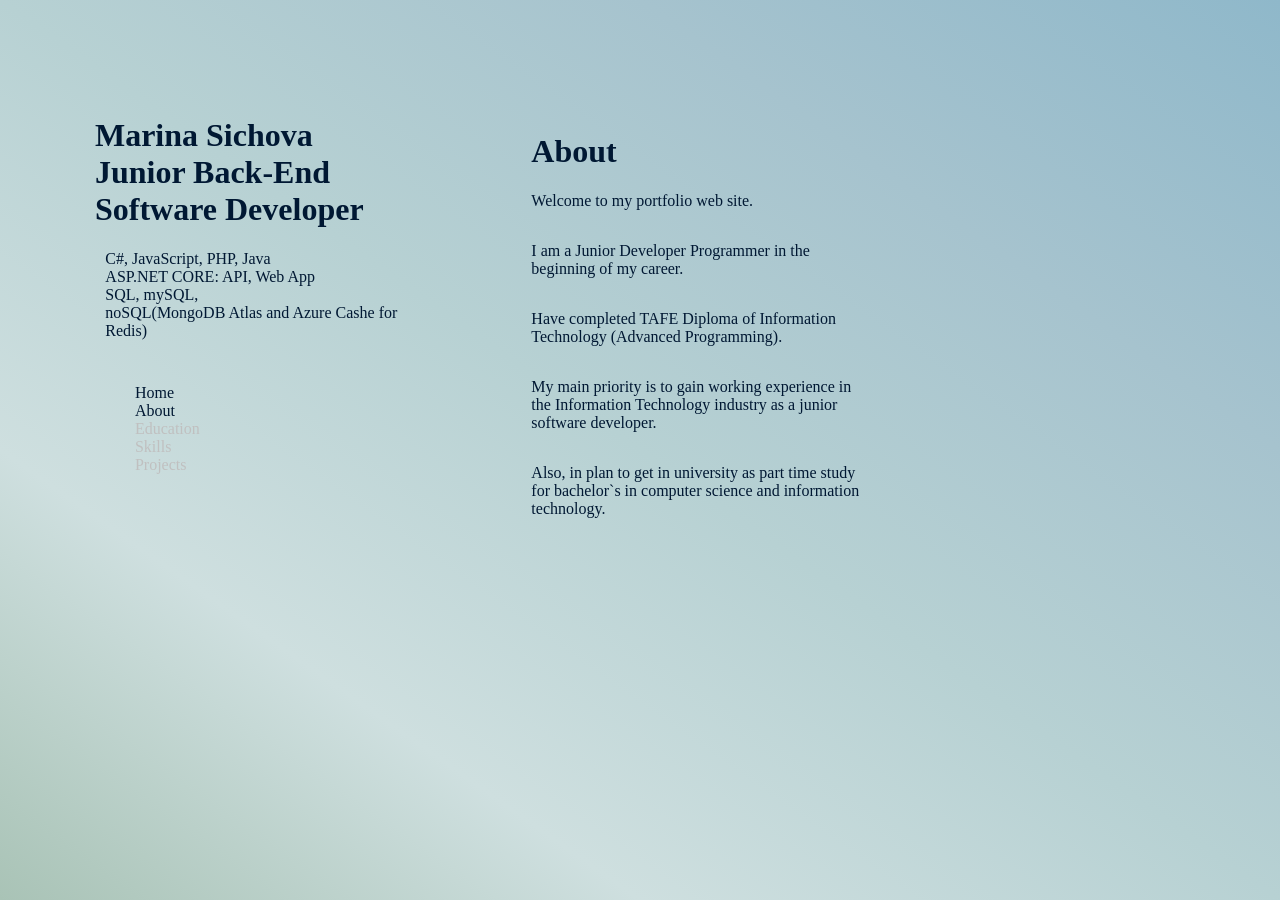
==== about.html @ 500282b3 "added about.html" ====
<!DOCTYPE HTML>
<html lang='en'>
    <head>
        <meta charset='utf-8'>
        <meta name='viewport' content='width=device-width, initial-scale=1.0'>
        <meta name='description' content='portfolio, web, development, software development'>
        <meta name='author' content='Marina Sichova, msichova'>
        <link href='./page-styles/style-page.css' rel='stylesheet'>
        <title>About</title>
    </head>
    <body class='mainPage'>
        <main class='mainLayout'>
                <div class='leftLayout'>
                    <div class='businessCardPart'>
                        <h1>Marina Sichova<br>
                            Junior Back-End Software Developer</h1>
                        <h4 class='skillsBusinessCard'>C#, JavaScript, PHP, Java <br>
                            ASP.NET CORE: API, Web App<br>
                            SQL, mySQL,<br>
                            noSQL(MongoDB Atlas and Azure Cashe for Redis) 
                        </h4>
                    </div>

                    <div class='menuPart' id='navigation'>
                        <ul class='menuBar'>
                            <li><a class='buttonNavigation' id='homeButton' href="./index.html">Home</a></li>
                            <li><a class='buttonNavigation' id='aboutButton' href="./about.html">About</a></li>
                            <li><a class='disabled' id='educationButton' href="./education.php">Education</a></li>
                            <li><a class='disabled' id='skillsButton' href="./skills.php">Skills</a></li>
                            <li><a class='disabled' id='projectsButton' href="./projects.php">Projects</a></li>
                        </ul>
                    </div>
                </div>   
    

                <div class='rightLayout'>
                    <blockquote><h1>About</h1>
                        Welcome to my portfolio web site.
                    </blockquote>
                    <blockquote>I am a Junior Developer Programmer in the<br>
                        beginning of my career.
                    </blockquote>
                    <blockquote>Have completed TAFE Diploma of Information<br>
                        Technology (Advanced Programming).
                    </blockquote>
                    <blockquote>My main priority is to gain working experience in<br>
                        the Information Technology industry as a junior<br>
                        software developer.
                    </blockquote>
                    <blockquote>Also, in plan to get in university as part time study<br>
                        for bachelor`s in computer science and information<br>
                        technology.
                    </blockquote>
                </div>
        </main>
    </body>
</html>
---- page-styles/style-page.css ----
.mainPage
{
background-color: #d4dedd;
background-image : linear-gradient(to top right, #a9c3b6, #cedfdf, #b7d1d3, #a6c3ce, #8fb8ca);
color: #001833;
background-repeat: no-repeat;
background-attachment: fixed;
background-size: 100% 100%;
font-family:'Lucida Sans', 'Lucida Sans Regular', 'Lucida Grande', 'Lucida Sans Unicode', 'Geneva', 'Verdana', 'sans-serif';
}

.mainLayout
{
    display: flex;
    flex-direction : row;
    flex-wrap : nowrap;
    padding-top: 5%;
    padding-bottom: 5%;
    padding-left: 1%;
    padding-right: 1%;
}

.leftLayout
{
    display: flex;
    flex-direction : column;
    width: 30%;
    flex-wrap : wrap;
    padding-top: 2%;
    padding-bottom: 2%;
    padding-left: 6%;
    padding-right: 2%;
}

.rightLayout
{
    display: flex;
    flex-direction : column;
    width: 60%;
    flex-wrap : wrap;
    padding-top: 2%;
    padding-bottom: 2%;
    padding-right: 6%;
    padding-left: 2%;
}

/*Business card part*/
.businessCardPart
{
    padding-top: 0%;
    padding-bottom: -5%;
}
.skillsBusinessCard
{
    font-weight: lighter;
    padding-left: 3%;
}
/*Navigation bar part*/
.menuPart
{
    padding-top: 2%;
    padding-bottom: 0%;
}
.menuBar
{
    list-style:none;
}
.buttonNavigation
{
    text-decoration: none;
    color: #001833;
    font-family:'Lucida Sans', 'Lucida Sans Regular', 'Lucida Grande', 'Lucida Sans Unicode', 'Geneva', 'Verdana', 'sans-serif';
    font-weight: normal;
    font-size:normal;
}
.disabled
{
    pointer-events: none;
    cursor: default;
    text-decoration: none;
    color: #c0c0c0;
}

@media only screen and (max-width: 700px)
{
    .mainLayout
{
    display: flex;
    flex-direction : column;
    flex-wrap : nowrap;
    padding-top: 0%;
    padding-bottom: 0%;
    padding-left: 1%;
    padding-right: 1%;
    align-items: stretch;
}

.leftLayout
{
    display: flex;
    flex-direction : column;
    width: -webkit-fill-available;
    flex-wrap : wrap;
    padding-top: 0%;
    padding-bottom: 0%;
    padding-left: 1%;
    padding-right: 1%;
    align-items:center;
}
#navigation
{
    visibility:hidden;
    display:none;
}
.rightLayout
{
    display: flex;
    flex-direction : column;
    width: -webkit-fill-available;
    flex-wrap : wrap;
    padding-top: 1%;
    padding-bottom: 0%;
    padding-right: 1%;
    padding-left: 1%;
    align-items:center;
}
}
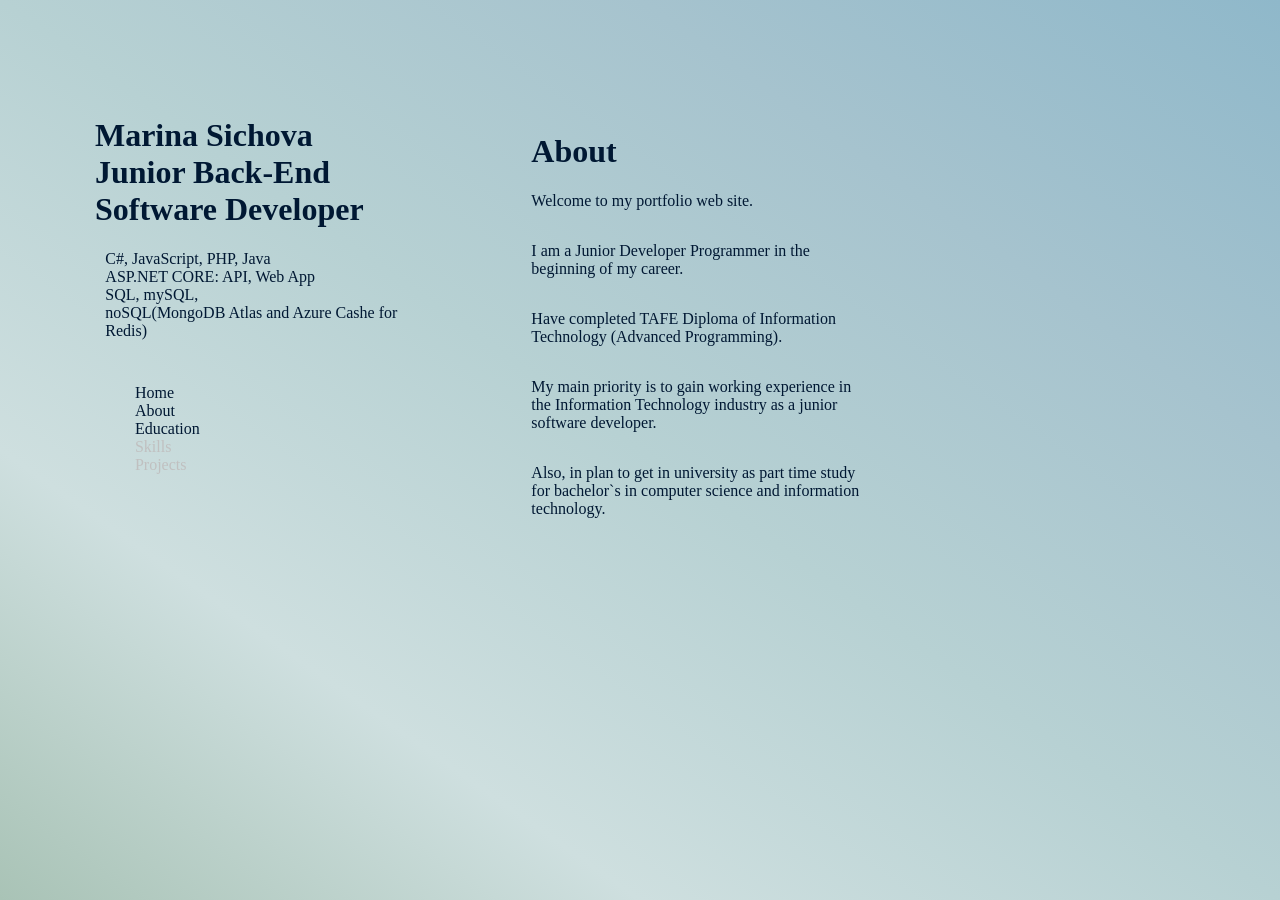
==== commit 977ce371: "Update" ====
--- a/about.html
+++ b/about.html
@@ -25,7 +25,7 @@
                         <ul class='menuBar'>
                             <li><a class='buttonNavigation' id='homeButton' href="./index.html">Home</a></li>
                             <li><a class='buttonNavigation' id='aboutButton' href="./about.html">About</a></li>
-                            <li><a class='disabled' id='educationButton' href="./education.php">Education</a></li>
+                            <li><a class='buttonNavigation' id='educationButton' href="./education.html">Education</a></li>
                             <li><a class='disabled' id='skillsButton' href="./skills.php">Skills</a></li>
                             <li><a class='disabled' id='projectsButton' href="./projects.php">Projects</a></li>
                         </ul>
--- a/page-styles/style-page.css
+++ b/page-styles/style-page.css
@@ -1,3 +1,4 @@
+
 .mainPage
 {
 background-color: #d4dedd;
@@ -124,4 +125,13 @@
     padding-left: 1%;
     align-items:center;
 }
+}
+
+.educationImg
+{
+    border: 2px dotted #001833;
+    border-radius: 0%;
+    box-shadow: 10px 10px 50px 40px #c0c0c0;
+    width: 70%;
+    height: auto;
 }
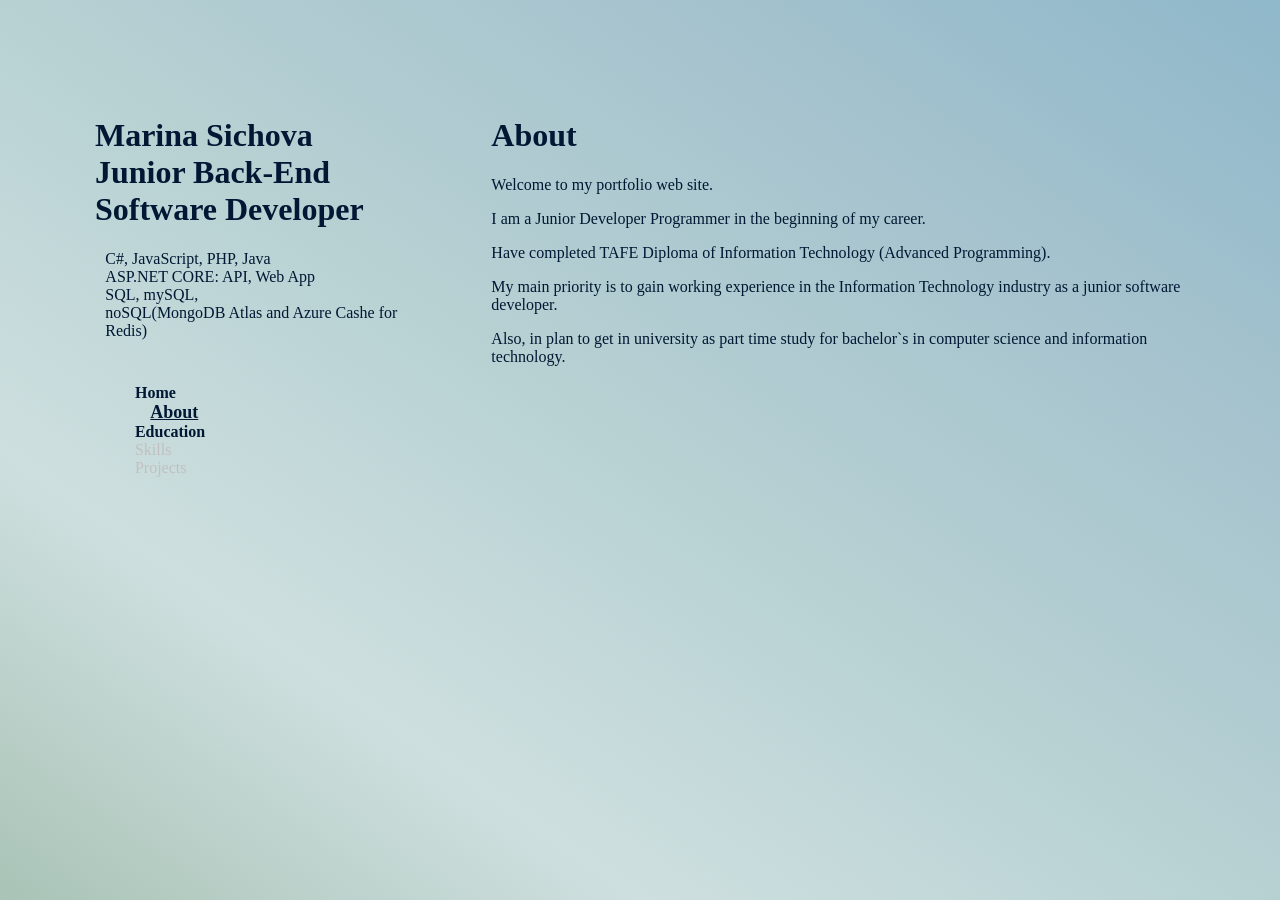
==== commit a79e2f25: "Files updated Improved Navigation part. Improved responsive design" ====
--- a/about.html
+++ b/about.html
@@ -23,34 +23,35 @@
 
                     <div class='menuPart' id='navigation'>
                         <ul class='menuBar'>
-                            <li><a class='buttonNavigation' id='homeButton' href="./index.html">Home</a></li>
-                            <li><a class='buttonNavigation' id='aboutButton' href="./about.html">About</a></li>
-                            <li><a class='buttonNavigation' id='educationButton' href="./education.html">Education</a></li>
-                            <li><a class='disabled' id='skillsButton' href="./skills.php">Skills</a></li>
-                            <li><a class='disabled' id='projectsButton' href="./projects.php">Projects</a></li>
+                            <li class='navigationLink'><a class='buttonNavigation' id='homeButton' href="./index.html">Home</a></li>
+                            <li class='navigationLink'><a class='choosedNovigation' id='aboutButton' href="./about.html">About</a></li>
+                            <li class='navigationLink'><a class='buttonNavigation' id='educationButton' href="./education.html">Education</a></li>
+                            <li class='navigationLink'><a class='disabled' id='skillsButton' href="./skills.php">Skills</a></li>
+                            <li class='navigationLink'><a class='disabled' id='projectsButton' href="./projects.php">Projects</a></li>
                         </ul>
                     </div>
                 </div>   
     
 
                 <div class='rightLayout'>
-                    <blockquote><h1>About</h1>
-                        Welcome to my portfolio web site.
-                    </blockquote>
-                    <blockquote>I am a Junior Developer Programmer in the<br>
-                        beginning of my career.
-                    </blockquote>
-                    <blockquote>Have completed TAFE Diploma of Information<br>
-                        Technology (Advanced Programming).
-                    </blockquote>
-                    <blockquote>My main priority is to gain working experience in<br>
-                        the Information Technology industry as a junior<br>
-                        software developer.
-                    </blockquote>
-                    <blockquote>Also, in plan to get in university as part time study<br>
-                        for bachelor`s in computer science and information<br>
-                        technology.
-                    </blockquote>
+                    <div>
+                        <h1>About</h1>
+                        <p>Welcome to my portfolio web site.</p>
+                    
+                        <p>I am a Junior Developer Programmer in the
+                            beginning of my career.</p>
+                    
+                        <p>Have completed TAFE Diploma of Information
+                            Technology (Advanced Programming).</p>
+                    
+                        <p>My main priority is to gain working experience in
+                            the Information Technology industry as a junior
+                            software developer.</p>
+                    
+                        <p>Also, in plan to get in university as part time study
+                            for bachelor`s in computer science and information
+                            technology.</p>
+                    </div>
                 </div>
         </main>
     </body>
--- a/page-styles/style-page.css
+++ b/page-styles/style-page.css
@@ -66,13 +66,22 @@
 {
     list-style:none;
 }
-.buttonNavigation
+.buttonNavigation, .choosedNovigation
 {
     text-decoration: none;
     color: #001833;
     font-family:'Lucida Sans', 'Lucida Sans Regular', 'Lucida Grande', 'Lucida Sans Unicode', 'Geneva', 'Verdana', 'sans-serif';
-    font-weight: normal;
+    font-weight: bolder;
     font-size:normal;
+}
+.buttonNavigation:hover, .choosedNovigation
+{
+    font-size:large;
+    text-decoration: underline;
+}
+.choosedNovigation
+{
+    margin-left: 5%;
 }
 .disabled
 {
@@ -82,51 +91,50 @@
     color: #c0c0c0;
 }
 
-@media only screen and (max-width: 700px)
+@media only screen and (max-width: 700px) 
 {
     .mainLayout
 {
     display: flex;
     flex-direction : column;
-    flex-wrap : nowrap;
-    padding-top: 0%;
-    padding-bottom: 0%;
-    padding-left: 1%;
-    padding-right: 1%;
-    align-items: stretch;
+    flex-wrap : wrap;
+    align-items:flex-start;
+    padding:0%;
+    padding-left:3%;
+    padding-right:3%;
+    width: 94%;
 }
 
-.leftLayout
+.leftLayout, .rightLayout
 {
     display: flex;
     flex-direction : column;
-    width: -webkit-fill-available;
+    width:-webkit-fill-available;
     flex-wrap : wrap;
-    padding-top: 0%;
-    padding-bottom: 0%;
-    padding-left: 1%;
-    padding-right: 1%;
-    align-items:center;
+    padding: 0%;
+    align-items:stretch;
 }
-#navigation
+.menuBar, .navigationLink
 {
-    visibility:hidden;
-    display:none;
+    display:-webkit-flex;
 }
-.rightLayout
+.menuPart, .menuBar
 {
-    display: flex;
-    flex-direction : column;
-    width: -webkit-fill-available;
-    flex-wrap : wrap;
-    padding-top: 1%;
-    padding-bottom: 0%;
-    padding-right: 1%;
-    padding-left: 1%;
-    align-items:center;
+    margin:0%;
+    padding:0%;
+    align-self:flex-start;
+    display:-webkit-flex;
+}
+.businessCardPart, .skillsBusinessCard
+{
+    margin:0%;
+    padding:0%;
+}
+.navigationLink
+{
+    padding: 2%;
 }
 }
-
 .educationImg
 {
     border: 2px dotted #001833;
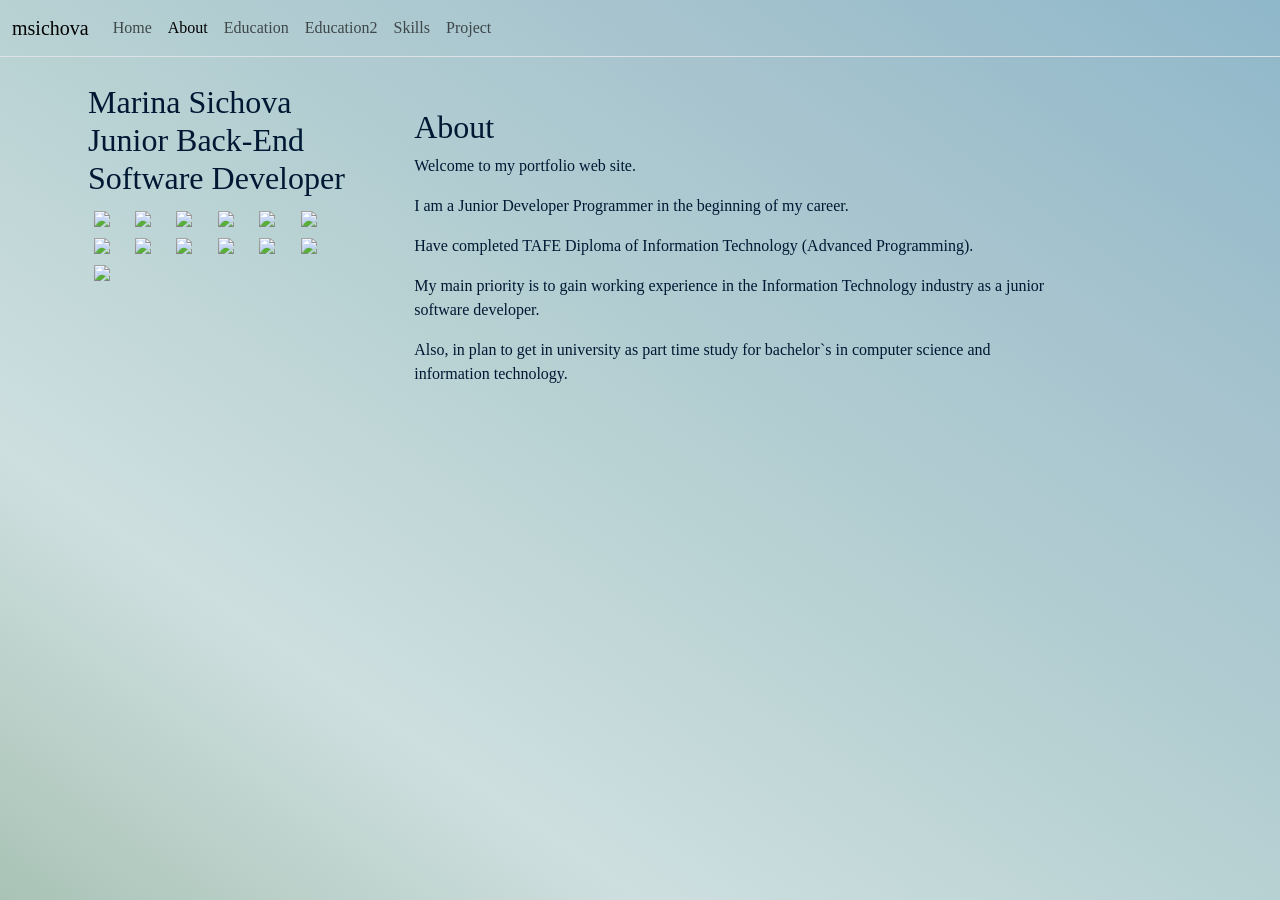
==== commit 7882b998: "Updates" ====
--- a/about.html
+++ b/about.html
@@ -6,36 +6,78 @@
         <meta name='description' content='portfolio, web, development, software development'>
         <meta name='author' content='Marina Sichova, msichova'>
         <link href='./page-styles/style-page.css' rel='stylesheet'>
+        <link href="https://cdn.jsdelivr.net/npm/bootstrap@5.3.2/dist/css/bootstrap.min.css" rel="stylesheet" integrity="sha384-T3c6CoIi6uLrA9TneNEoa7RxnatzjcDSCmG1MXxSR1GAsXEV/Dwwykc2MPK8M2HN" crossorigin="anonymous"> 
         <title>About</title>
     </head>
     <body class='mainPage'>
+        <script src="https://cdn.jsdelivr.net/npm/bootstrap@5.3.2/dist/js/bootstrap.bundle.min.js" integrity="sha384-C6RzsynM9kWDrMNeT87bh95OGNyZPhcTNXj1NW7RuBCsyN/o0jlpcV8Qyq46cDfL" crossorigin="anonymous"></script>
+        <script src="https://cdn.jsdelivr.net/npm/@popperjs/core@2.11.8/dist/umd/popper.min.js" integrity="sha384-I7E8VVD/ismYTF4hNIPjVp/Zjvgyol6VFvRkX/vR+Vc4jQkC+hVqc2pM8ODewa9r" crossorigin="anonymous"></script>
+        <script src="https://cdn.jsdelivr.net/npm/bootstrap@5.3.2/dist/js/bootstrap.min.js" integrity="sha384-BBtl+eGJRgqQAUMxJ7pMwbEyER4l1g+O15P+16Ep7Q9Q+zqX6gSbd85u4mG4QzX+" crossorigin="anonymous"></script>
+
+        <nav class="navbar sticky-top border-bottom border-body navbar-expand-lg mainPage">
+            <div class="container-fluid">
+                <a class="navbar-brand" href="#">msichova </a>
+                <button class="navbar-toggler" type="button" data-bs-toggle="collapse" data-bs-target="#navbarNavDropdown" aria-controls="navbarNavDropdown" aria-expanded="false" aria-label="Toggle navigation">
+                  <span class="navbar-toggler-icon"></span>
+                </button>
+                <div class="collapse navbar-collapse" id="navbarNavDropdown">
+                  <ul class="navbar-nav">
+                    <li class="nav-item">
+                      <a class="nav-link" aria-current="page" href="./index.html">Home</a>
+                    </li>
+                    <li class="nav-item">
+                      <a class="nav-link active" href="./about.html">About</a>
+                    </li>
+                    <li class="nav-item">
+                        <a class="nav-link" href="./education.html">Education</a>
+                      </li>
+                      <li class="nav-item">
+                        <a class="nav-link" href="./education2.html">Education2</a>
+                      </li>
+                      <li class="nav-item">
+                        <a class="nav-link" href="./skills.html">Skills</a>
+                      </li>
+                      <li class="nav-item">
+                        <a class="nav-link" href="./project.html">Project</a>
+                      </li>
+                  </ul>
+                </div>
+              </div>
+        </nav>
+
         <main class='mainLayout'>
                 <div class='leftLayout'>
                     <div class='businessCardPart'>
-                        <h1>Marina Sichova<br>
-                            Junior Back-End Software Developer</h1>
-                        <h4 class='skillsBusinessCard'>C#, JavaScript, PHP, Java <br>
+                        <h2>Marina Sichova<br>
+                            Junior Back-End Software Developer</h2>
+                        <!--<h5 class='skillsBusinessCard'>C#, JavaScript, PHP, Java <br>
                             ASP.NET CORE: API, Web App<br>
                             SQL, mySQL,<br>
                             noSQL(MongoDB Atlas and Azure Cashe for Redis) 
-                        </h4>
-                    </div>
-
-                    <div class='menuPart' id='navigation'>
-                        <ul class='menuBar'>
-                            <li class='navigationLink'><a class='buttonNavigation' id='homeButton' href="./index.html">Home</a></li>
-                            <li class='navigationLink'><a class='choosedNovigation' id='aboutButton' href="./about.html">About</a></li>
-                            <li class='navigationLink'><a class='buttonNavigation' id='educationButton' href="./education.html">Education</a></li>
-                            <li class='navigationLink'><a class='disabled' id='skillsButton' href="./skills.php">Skills</a></li>
-                            <li class='navigationLink'><a class='disabled' id='projectsButton' href="./projects.php">Projects</a></li>
-                        </ul>
+                        </h5>-->
+                        <div class="logos">
+                            <img class="eachLogo" src="https://cdn.jsdelivr.net/gh/devicons/devicon/icons/csharp/csharp-line.svg" />
+                            <img class="eachLogo" src="https://cdn.jsdelivr.net/gh/devicons/devicon/icons/dotnetcore/dotnetcore-original.svg" />
+                            <img class="eachLogo" src="https://cdn.jsdelivr.net/gh/devicons/devicon/icons/dot-net/dot-net-original-wordmark.svg" />
+                            <img class="eachLogo" src="https://cdn.jsdelivr.net/gh/devicons/devicon/icons/vscode/vscode-original.svg" />
+                            <img class="eachLogo" src="https://cdn.jsdelivr.net/gh/devicons/devicon/icons/nuget/nuget-original-wordmark.svg" />
+                            <img class="eachLogo" src="https://cdn.jsdelivr.net/gh/devicons/devicon/icons/php/php-original.svg" />
+                            <img class="eachLogo" src="https://cdn.jsdelivr.net/gh/devicons/devicon/icons/mysql/mysql-original-wordmark.svg" />
+                            <!--<img class="eachLogo" src="https://cdn.jsdelivr.net/gh/devicons/devicon/icons/java/java-original-wordmark.svg" />-->
+                            <img class="eachLogo" src="https://cdn.jsdelivr.net/gh/devicons/devicon/icons/bootstrap/bootstrap-original-wordmark.svg" />
+                            <img class="eachLogo" src="https://cdn.jsdelivr.net/gh/devicons/devicon/icons/html5/html5-original-wordmark.svg" />
+                            <img class="eachLogo" src="https://cdn.jsdelivr.net/gh/devicons/devicon/icons/redis/redis-original-wordmark.svg" />
+                            <img class="eachLogo" src="https://cdn.jsdelivr.net/gh/devicons/devicon/icons/javascript/javascript-original.svg" />
+                            <img class="eachLogo" src="https://cdn.jsdelivr.net/gh/devicons/devicon/icons/github/github-original-wordmark.svg" />
+                            <img class="eachLogo" src="https://cdn.jsdelivr.net/gh/devicons/devicon/icons/mongodb/mongodb-original-wordmark.svg" />
+                        </div>
                     </div>
                 </div>   
     
 
                 <div class='rightLayout'>
                     <div>
-                        <h1>About</h1>
+                        <h2>About</h2>
                         <p>Welcome to my portfolio web site.</p>
                     
                         <p>I am a Junior Developer Programmer in the
--- a/page-styles/style-page.css
+++ b/page-styles/style-page.css
@@ -1,5 +1,5 @@
 
-.mainPage
+.mainPage, .accordion-body
 {
 background-color: #d4dedd;
 background-image : linear-gradient(to top right, #a9c3b6, #cedfdf, #b7d1d3, #a6c3ce, #8fb8ca);
@@ -15,8 +15,8 @@
     display: flex;
     flex-direction : row;
     flex-wrap : nowrap;
-    padding-top: 5%;
-    padding-bottom: 5%;
+    padding-top: 2%;
+    padding-bottom: 2%;
     padding-left: 1%;
     padding-right: 1%;
 }
@@ -27,8 +27,8 @@
     flex-direction : column;
     width: 30%;
     flex-wrap : wrap;
-    padding-top: 2%;
-    padding-bottom: 2%;
+    padding-top: 0%;
+    padding-bottom: 0%;
     padding-left: 6%;
     padding-right: 2%;
 }
@@ -56,41 +56,35 @@
     font-weight: lighter;
     padding-left: 3%;
 }
-/*Navigation bar part*/
-.menuPart
+
+.logos
 {
-    padding-top: 2%;
-    padding-bottom: 0%;
+    display: flex;
+    flex-direction:row;
+    flex-wrap: wrap;
+    
 }
-.menuBar
+.eachLogo
 {
-    list-style:none;
+    padding:2%;
+    width:15%; 
+    height:auto;
 }
-.buttonNavigation, .choosedNovigation
+.listTicks
 {
-    text-decoration: none;
-    color: #001833;
-    font-family:'Lucida Sans', 'Lucida Sans Regular', 'Lucida Grande', 'Lucida Sans Unicode', 'Geneva', 'Verdana', 'sans-serif';
+    list-style: none;
+}
+.listTicks li:before
+{
+    content: '✓';
     font-weight: bolder;
-    font-size:normal;
+    color:#2929a3;
+    padding:3%;
 }
-.buttonNavigation:hover, .choosedNovigation
+.detailsEducation
 {
-    font-size:large;
-    text-decoration: underline;
+    font-weight: bolder;
 }
-.choosedNovigation
-{
-    margin-left: 5%;
-}
-.disabled
-{
-    pointer-events: none;
-    cursor: default;
-    text-decoration: none;
-    color: #c0c0c0;
-}
-
 @media only screen and (max-width: 700px) 
 {
     .mainLayout
@@ -134,12 +128,61 @@
 {
     padding: 2%;
 }
+
+.eachLogo
+{
+    width:20%; 
+    height:auto;
+}
 }
 .educationImg
 {
-    border: 2px dotted #001833;
+    border: 2px solid #001833;
     border-radius: 0%;
-    box-shadow: 10px 10px 50px 40px #c0c0c0;
-    width: 70%;
+    filter: drop-shadow(20px 10px 40px #c0c0c0);
+    width: 100%;
     height: auto;
-}+}
+.tryTo
+{
+    background-color: red;
+    color:green;
+}
+
+.bodyUnderDevelopment, html
+{
+    height: 100%;
+}
+.pageUnderDevelopment
+{
+    background-image: url(1.jpg); /*pexels-arina-krasnikova-5710667.jpg*/
+    
+     filter: blur(3px);
+    -webkit-filter: blur(3px);
+  
+    /*Full height */
+    height: 100%;
+  
+    /* Center and scale the image nicely */
+    background-position: center;
+    background-repeat: no-repeat;
+    background-size:cover;
+}
+.textUnderDevelopment {
+    background-color: rgb(0,0,0); /* Fallback color */
+    background-color: rgba(0,0,0, 0.4); /* Black w/opacity/see-through */
+    color: white;
+    font-weight: bold;
+    border: 3px solid #f1f1f1;
+    position: absolute;
+    top: 50%;
+    left: 50%;
+    transform: translate(-50%, -50%);
+    z-index: 2;
+    width: 80%;
+    padding: 20px;
+    text-align: center;
+  }
+  .linksUnderDevelopment{
+    color:white;
+  }
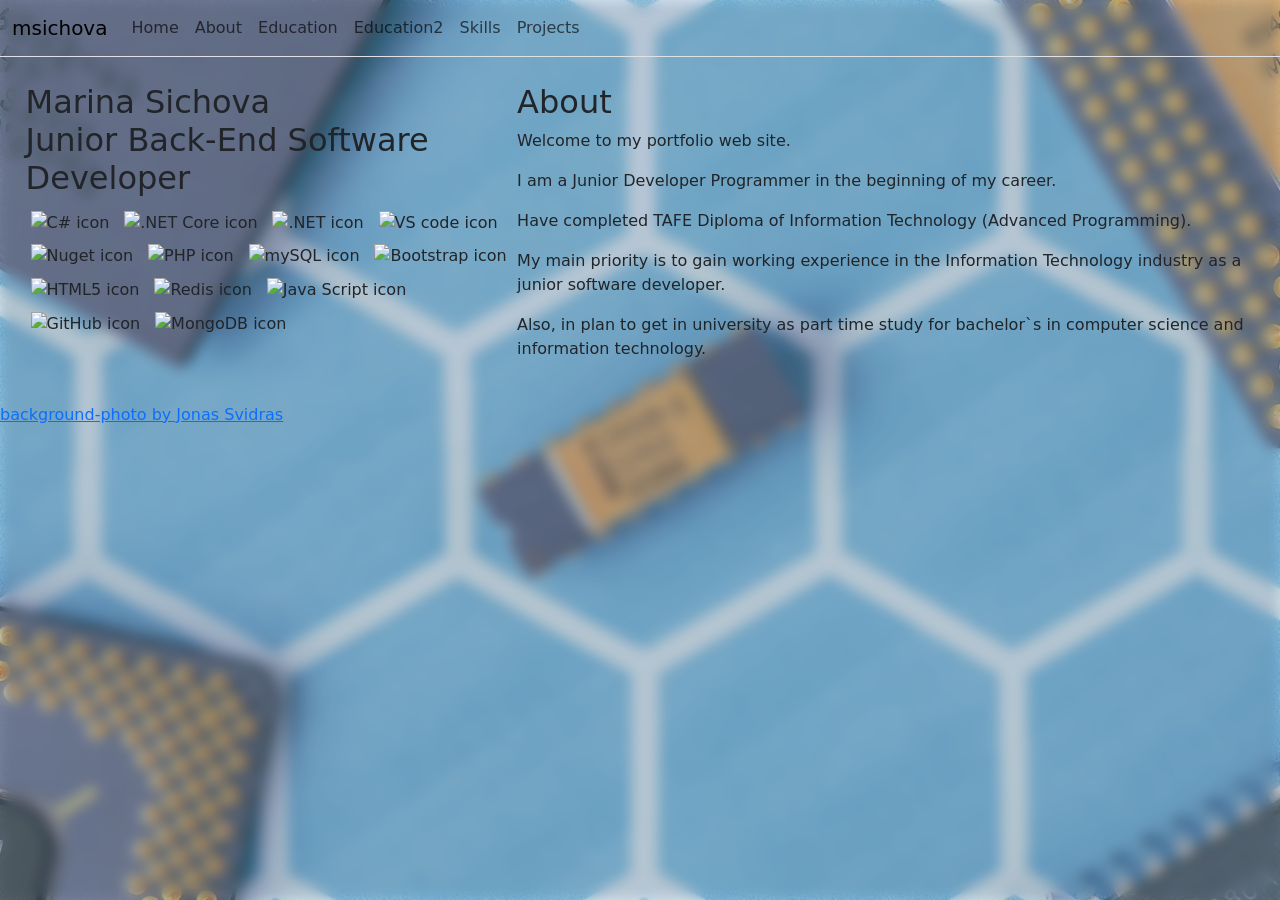
==== commit 04242285: "lots of changes" ====
--- a/about.html
+++ b/about.html
@@ -1,100 +1,73 @@
 <!DOCTYPE HTML>
 <html lang='en'>
     <head>
-        <meta charset='utf-8'>
-        <meta name='viewport' content='width=device-width, initial-scale=1.0'>
-        <meta name='description' content='portfolio, web, development, software development'>
-        <meta name='author' content='Marina Sichova, msichova'>
-        <link href='./page-styles/style-page.css' rel='stylesheet'>
-        <link href="https://cdn.jsdelivr.net/npm/bootstrap@5.3.2/dist/css/bootstrap.min.css" rel="stylesheet" integrity="sha384-T3c6CoIi6uLrA9TneNEoa7RxnatzjcDSCmG1MXxSR1GAsXEV/Dwwykc2MPK8M2HN" crossorigin="anonymous"> 
-        <title>About</title>
+      <meta charset='utf-8'>
+      <meta name='viewport' content='width=device-width, initial-scale=1.0'>
+      <meta name='description' content='portfolio, web, development, software development'>
+      <meta name='author' content='Marina Sichova, msichova'>
+      <!--Script-->
+      <script src="https://code.jquery.com/jquery-1.10.2.js"></script>
+      <!--Script to insert navigaion bar-->
+      <script src="jscript.js"></script>
+      <!--My Css stiles-->
+      <link href='./page-styles/style-page.css' rel='stylesheet'>
+      <!--Bootstrap-->
+      <link rel="stylesheet" href="https://cdn.jsdelivr.net/npm/bootstrap@4.0.0/dist/css/bootstrap.min.css" integrity="sha384-Gn5384xqQ1aoWXA+058RXPxPg6fy4IWvTNh0E263XmFcJlSAwiGgFAW/dAiS6JXm" crossorigin="anonymous">
+      <link rel="stylesheet" href="https://cdn.jsdelivr.net/gh/devicons/devicon@v2.15.1/devicon.min.css">
+      <link href="https://cdn.jsdelivr.net/npm/bootstrap@5.3.2/dist/css/bootstrap.min.css" rel="stylesheet" integrity="sha384-T3c6CoIi6uLrA9TneNEoa7RxnatzjcDSCmG1MXxSR1GAsXEV/Dwwykc2MPK8M2HN" crossorigin="anonymous"> 
+      <!--Script from bootstrap-->
+      <script src="https://cdn.jsdelivr.net/npm/bootstrap@5.3.2/dist/js/bootstrap.bundle.min.js" integrity="sha384-C6RzsynM9kWDrMNeT87bh95OGNyZPhcTNXj1NW7RuBCsyN/o0jlpcV8Qyq46cDfL" crossorigin="anonymous"></script>
+      <script src="https://cdn.jsdelivr.net/npm/@popperjs/core@2.11.8/dist/umd/popper.min.js" integrity="sha384-I7E8VVD/ismYTF4hNIPjVp/Zjvgyol6VFvRkX/vR+Vc4jQkC+hVqc2pM8ODewa9r" crossorigin="anonymous"></script>
+      <script src="https://cdn.jsdelivr.net/npm/bootstrap@5.3.2/dist/js/bootstrap.min.js" integrity="sha384-BBtl+eGJRgqQAUMxJ7pMwbEyER4l1g+O15P+16Ep7Q9Q+zqX6gSbd85u4mG4QzX+" crossorigin="anonymous"></script>
+
+      <title>About</title>
     </head>
-    <body class='mainPage'>
-        <script src="https://cdn.jsdelivr.net/npm/bootstrap@5.3.2/dist/js/bootstrap.bundle.min.js" integrity="sha384-C6RzsynM9kWDrMNeT87bh95OGNyZPhcTNXj1NW7RuBCsyN/o0jlpcV8Qyq46cDfL" crossorigin="anonymous"></script>
-        <script src="https://cdn.jsdelivr.net/npm/@popperjs/core@2.11.8/dist/umd/popper.min.js" integrity="sha384-I7E8VVD/ismYTF4hNIPjVp/Zjvgyol6VFvRkX/vR+Vc4jQkC+hVqc2pM8ODewa9r" crossorigin="anonymous"></script>
-        <script src="https://cdn.jsdelivr.net/npm/bootstrap@5.3.2/dist/js/bootstrap.min.js" integrity="sha384-BBtl+eGJRgqQAUMxJ7pMwbEyER4l1g+O15P+16Ep7Q9Q+zqX6gSbd85u4mG4QzX+" crossorigin="anonymous"></script>
+    <body >
+        <div class = "blurBackGround">
 
-        <nav class="navbar sticky-top border-bottom border-body navbar-expand-lg mainPage">
-            <div class="container-fluid">
-                <a class="navbar-brand" href="#">msichova </a>
-                <button class="navbar-toggler" type="button" data-bs-toggle="collapse" data-bs-target="#navbarNavDropdown" aria-controls="navbarNavDropdown" aria-expanded="false" aria-label="Toggle navigation">
-                  <span class="navbar-toggler-icon"></span>
-                </button>
-                <div class="collapse navbar-collapse" id="navbarNavDropdown">
-                  <ul class="navbar-nav">
-                    <li class="nav-item">
-                      <a class="nav-link" aria-current="page" href="./index.html">Home</a>
-                    </li>
-                    <li class="nav-item">
-                      <a class="nav-link active" href="./about.html">About</a>
-                    </li>
-                    <li class="nav-item">
-                        <a class="nav-link" href="./education.html">Education</a>
-                      </li>
-                      <li class="nav-item">
-                        <a class="nav-link" href="./education2.html">Education2</a>
-                      </li>
-                      <li class="nav-item">
-                        <a class="nav-link" href="./skills.html">Skills</a>
-                      </li>
-                      <li class="nav-item">
-                        <a class="nav-link" href="./project.html">Project</a>
-                      </li>
-                  </ul>
-                </div>
-              </div>
-        </nav>
+            <nav class="navbar sticky-top border-bottom navbar-expand-lg myNavBarStyle" id="navigation"><script></script></nav>
+      
+           <div>
+                <main class="pageContentContainer">
 
-        <main class='mainLayout'>
-                <div class='leftLayout'>
-                    <div class='businessCardPart'>
-                        <h2>Marina Sichova<br>
-                            Junior Back-End Software Developer</h2>
-                        <!--<h5 class='skillsBusinessCard'>C#, JavaScript, PHP, Java <br>
-                            ASP.NET CORE: API, Web App<br>
-                            SQL, mySQL,<br>
-                            noSQL(MongoDB Atlas and Azure Cashe for Redis) 
-                        </h5>-->
-                        <div class="logos">
-                            <img class="eachLogo" src="https://cdn.jsdelivr.net/gh/devicons/devicon/icons/csharp/csharp-line.svg" />
-                            <img class="eachLogo" src="https://cdn.jsdelivr.net/gh/devicons/devicon/icons/dotnetcore/dotnetcore-original.svg" />
-                            <img class="eachLogo" src="https://cdn.jsdelivr.net/gh/devicons/devicon/icons/dot-net/dot-net-original-wordmark.svg" />
-                            <img class="eachLogo" src="https://cdn.jsdelivr.net/gh/devicons/devicon/icons/vscode/vscode-original.svg" />
-                            <img class="eachLogo" src="https://cdn.jsdelivr.net/gh/devicons/devicon/icons/nuget/nuget-original-wordmark.svg" />
-                            <img class="eachLogo" src="https://cdn.jsdelivr.net/gh/devicons/devicon/icons/php/php-original.svg" />
-                            <img class="eachLogo" src="https://cdn.jsdelivr.net/gh/devicons/devicon/icons/mysql/mysql-original-wordmark.svg" />
-                            <!--<img class="eachLogo" src="https://cdn.jsdelivr.net/gh/devicons/devicon/icons/java/java-original-wordmark.svg" />-->
-                            <img class="eachLogo" src="https://cdn.jsdelivr.net/gh/devicons/devicon/icons/bootstrap/bootstrap-original-wordmark.svg" />
-                            <img class="eachLogo" src="https://cdn.jsdelivr.net/gh/devicons/devicon/icons/html5/html5-original-wordmark.svg" />
-                            <img class="eachLogo" src="https://cdn.jsdelivr.net/gh/devicons/devicon/icons/redis/redis-original-wordmark.svg" />
-                            <img class="eachLogo" src="https://cdn.jsdelivr.net/gh/devicons/devicon/icons/javascript/javascript-original.svg" />
-                            <img class="eachLogo" src="https://cdn.jsdelivr.net/gh/devicons/devicon/icons/github/github-original-wordmark.svg" />
-                            <img class="eachLogo" src="https://cdn.jsdelivr.net/gh/devicons/devicon/icons/mongodb/mongodb-original-wordmark.svg" />
+                    <div class='leftLayout'>
+                        <div id="skills"><script></script></div>
+                    </div>   
+
+                    <div class='rightLayout'>
+                        
+                        <div>
+                            <h2>About</h2>
+                            <p>Welcome to my portfolio web site.</p>
+                        
+                            <p>I am a Junior Developer Programmer in the
+                                beginning of my career.</p>
+                        
+                            <p>Have completed TAFE Diploma of Information
+                                Technology (Advanced Programming).</p>
+                        
+                            <p>My main priority is to gain working experience in
+                                the Information Technology industry as a junior
+                                software developer.</p>
+                        
+                            <p>Also, in plan to get in university as part time study
+                                for bachelor`s in computer science and information
+                                technology.</p>
                         </div>
+                       
                     </div>
-                </div>   
-    
 
-                <div class='rightLayout'>
-                    <div>
-                        <h2>About</h2>
-                        <p>Welcome to my portfolio web site.</p>
-                    
-                        <p>I am a Junior Developer Programmer in the
-                            beginning of my career.</p>
-                    
-                        <p>Have completed TAFE Diploma of Information
-                            Technology (Advanced Programming).</p>
-                    
-                        <p>My main priority is to gain working experience in
-                            the Information Technology industry as a junior
-                            software developer.</p>
-                    
-                        <p>Also, in plan to get in university as part time study
-                            for bachelor`s in computer science and information
-                            technology.</p>
-                    </div>
-                </div>
-        </main>
+                </main>
+            </div>
+
+            <footer id="footer" name="footer"></footer>
+        </div>
+
+        <script>
+            includeHtmlDoc("navigation", "./navBar.html"); 
+            includeHtmlDoc("skills", "./allSkillsIcons.html"); 
+            accordion();
+            includeHtmlDoc("footer", "./footer.html"); 
+            </script>
     </body>
 </html>
--- a/page-styles/style-page.css
+++ b/page-styles/style-page.css
@@ -1,188 +1,137 @@
+/*back-ground*/
+body, html
+{
+  background-color: #d4dedd;
+  background-image: url(pexels-jonas-svidras-785418.jpg);
 
-.mainPage, .accordion-body
+ /* background-image:linear-gradient(rgba(255, 255, 255, 0.3), rgba(255, 255, 255,0.3)), url(pexels-jonas-svidras-785418.jpg);*/
+
+  background-attachment: fixed;
+  background-position: bottom;
+  background-repeat: no-repeat;
+  background-size:cover;
+  height: 100%;
+  width: auto;
+
+ /* background-image : linear-gradient(to top right, #a9c3b6, #cedfdf, #b7d1d3, #a6c3ce, #8fb8ca);
+  color: #001833;
+  background-repeat: no-repeat;
+  background-attachment: fixed;
+  background-size: 100% 100%;*/
+}
+.blurBackGround
 {
-background-color: #d4dedd;
-background-image : linear-gradient(to top right, #a9c3b6, #cedfdf, #b7d1d3, #a6c3ce, #8fb8ca);
-color: #001833;
-background-repeat: no-repeat;
-background-attachment: fixed;
-background-size: 100% 100%;
-font-family:'Lucida Sans', 'Lucida Sans Regular', 'Lucida Grande', 'Lucida Sans Unicode', 'Geneva', 'Verdana', 'sans-serif';
+    background: rgba(139, 186, 244, 0.3); 
+    -webkit-backdrop-filter: blur(7px) brightness(80%);/**/
+    backdrop-filter: blur(7px) brightness(80%);/**/
+
+    
+    min-height:  100%;
+    align-self: stretch;
+    height:max-content;
+    width:auto;
 }
-
-.mainLayout
+/*Containers for content on page*/
+.pageContentContainer
 {
-    display: flex;
-    flex-direction : row;
-    flex-wrap : nowrap;
-    padding-top: 2%;
-    padding-bottom: 2%;
-    padding-left: 1%;
-    padding-right: 1%;
+    display:flex;
+    flex-direction:row;
+    width: auto;
+    padding: 2%;
+    margin: auto;
+    float:center;
+    flex-wrap: nowrap;
+    
 }
-
 .leftLayout
 {
     display: flex;
     flex-direction : column;
-    width: 30%;
+    width: 40%;
     flex-wrap : wrap;
-    padding-top: 0%;
-    padding-bottom: 0%;
-    padding-left: 6%;
-    padding-right: 2%;
 }
-
 .rightLayout
 {
     display: flex;
     flex-direction : column;
     width: 60%;
     flex-wrap : wrap;
-    padding-top: 2%;
-    padding-bottom: 2%;
-    padding-right: 6%;
-    padding-left: 2%;
 }
 
-/*Business card part*/
-.businessCardPart
+/*Skills with logo*/
+.skillsPart
 {
-    padding-top: 0%;
-    padding-bottom: -5%;
-}
-.skillsBusinessCard
-{
-    font-weight: lighter;
-    padding-left: 3%;
-}
-
-.logos
-{
-    display: flex;
-    flex-direction:row;
-    flex-wrap: wrap;
-    
+    font-weight:lighter;
 }
 .eachLogo
 {
-    padding:2%;
-    width:15%; 
+    padding:1%;
+    width:12%; 
     height:auto;
 }
-.listTicks
+
+
+/*Accordion styles*/
+.accordion {
+    background-color: rgba(255, 255, 255, 0.3) ;/*rgba(139, 186, 244, 0.3)*/
+
+    -webkit-backdrop-filter: brightness(80%);
+    backdrop-filter: brightness(80%);
+    color: black;
+    cursor: pointer;
+    padding: 18px;
+    width: 100%;
+    border: none;
+    text-align: left;
+    outline: none;
+    font-size: 15px;
+    font-family:'Lucida Sans', 'Lucida Sans Regular', 'Lucida Grande', 'Lucida Sans Unicode', 'Geneva', 'Verdana', 'sans-serif';
+    transition: 0.4s;
+  }
+  
+  .active, .accordion:hover {
+    background-color: rgba(139, 186, 244, 0.8); 
+    font-weight: bold;
+  }
+  
+  .panel {
+    padding: 0 18px;
+    display: none;
+    overflow: hidden;
+  }
+
+  .listStyle
+  {
+    list-style: '✓  ';
+    font-family:'Lucida Sans', 'Lucida Sans Regular', 'Lucida Grande', 'Lucida Sans Unicode', 'Geneva', 'Verdana', 'sans-serif';
+  }
+
+  @media only screen and (max-width: 700px) 
 {
-    list-style: none;
-}
-.listTicks li:before
-{
-    content: '✓';
-    font-weight: bolder;
-    color:#2929a3;
-    padding:3%;
-}
-.detailsEducation
-{
-    font-weight: bolder;
-}
-@media only screen and (max-width: 700px) 
-{
-    .mainLayout
-{
+  .pageContentContainer
+  {
     display: flex;
     flex-direction : column;
     flex-wrap : wrap;
-    align-items:flex-start;
-    padding:0%;
-    padding-left:3%;
-    padding-right:3%;
-    width: 94%;
-}
+    align-items:center;
+    padding:2%;
+    width: auto;
+    
+  }
 
-.leftLayout, .rightLayout
-{
+  .leftLayout, .rightLayout
+  {
     display: flex;
     flex-direction : column;
     width:-webkit-fill-available;
     flex-wrap : wrap;
-    padding: 0%;
+    padding: 5%;
     align-items:stretch;
-}
-.menuBar, .navigationLink
-{
-    display:-webkit-flex;
-}
-.menuPart, .menuBar
-{
-    margin:0%;
-    padding:0%;
-    align-self:flex-start;
-    display:-webkit-flex;
-}
-.businessCardPart, .skillsBusinessCard
-{
-    margin:0%;
-    padding:0%;
-}
-.navigationLink
-{
-    padding: 2%;
-}
+  }
 
-.eachLogo
-{
-    width:20%; 
+  .eachLogo
+  {
+    width:15%; 
     height:auto;
-}
-}
-.educationImg
-{
-    border: 2px solid #001833;
-    border-radius: 0%;
-    filter: drop-shadow(20px 10px 40px #c0c0c0);
-    width: 100%;
-    height: auto;
-}
-.tryTo
-{
-    background-color: red;
-    color:green;
-}
-
-.bodyUnderDevelopment, html
-{
-    height: 100%;
-}
-.pageUnderDevelopment
-{
-    background-image: url(1.jpg); /*pexels-arina-krasnikova-5710667.jpg*/
-    
-     filter: blur(3px);
-    -webkit-filter: blur(3px);
-  
-    /*Full height */
-    height: 100%;
-  
-    /* Center and scale the image nicely */
-    background-position: center;
-    background-repeat: no-repeat;
-    background-size:cover;
-}
-.textUnderDevelopment {
-    background-color: rgb(0,0,0); /* Fallback color */
-    background-color: rgba(0,0,0, 0.4); /* Black w/opacity/see-through */
-    color: white;
-    font-weight: bold;
-    border: 3px solid #f1f1f1;
-    position: absolute;
-    top: 50%;
-    left: 50%;
-    transform: translate(-50%, -50%);
-    z-index: 2;
-    width: 80%;
-    padding: 20px;
-    text-align: center;
   }
-  .linksUnderDevelopment{
-    color:white;
-  }+}
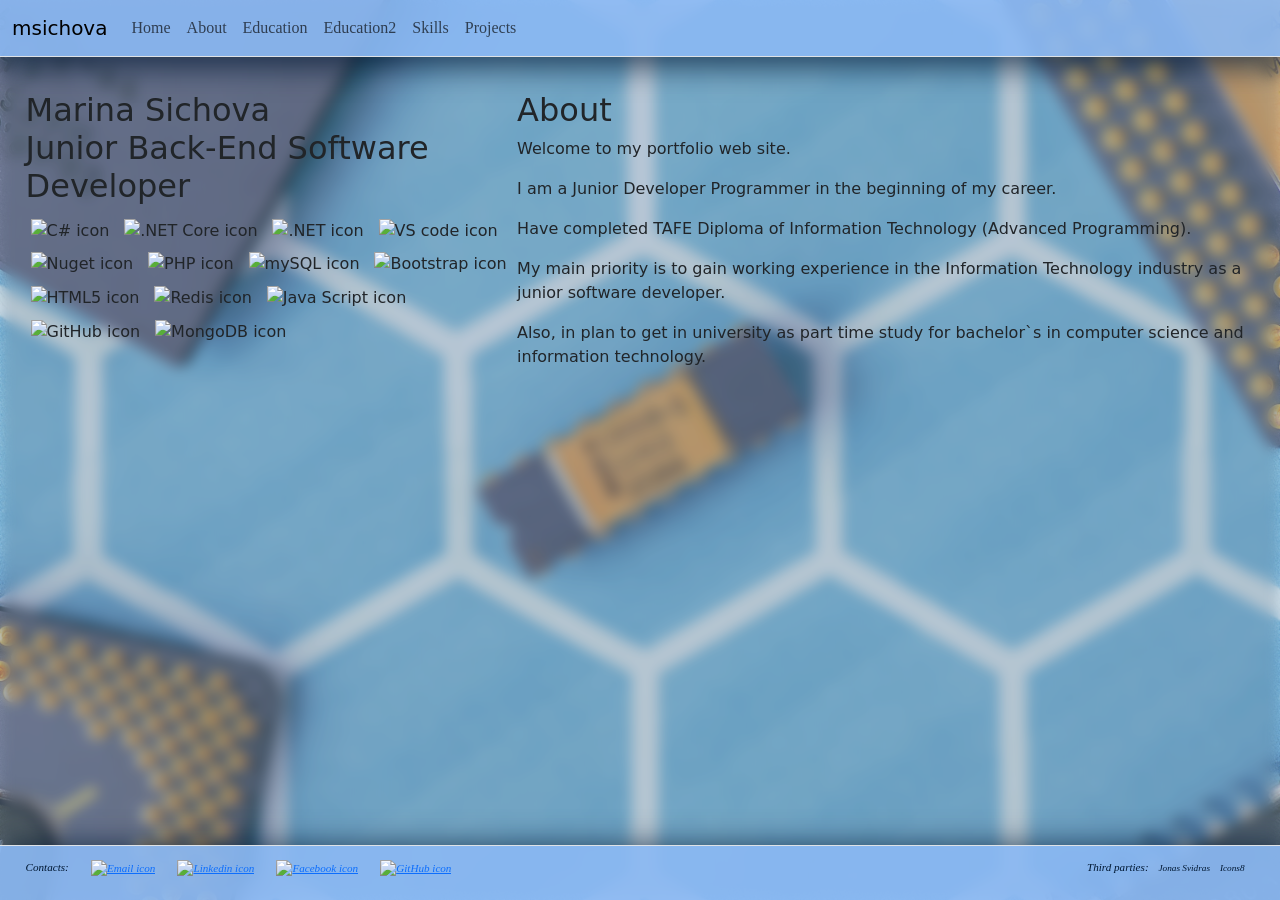
==== commit e225fa0e: "Updates Updated footer: added design for footer part. Update: all .html pages improved layout." ====
--- a/about.html
+++ b/about.html
@@ -25,9 +25,11 @@
     <body >
         <div class = "blurBackGround">
 
-            <nav class="navbar sticky-top border-bottom navbar-expand-lg myNavBarStyle" id="navigation"><script></script></nav>
-      
-           <div>
+            <div class="header">
+                <nav class="navbar sticky-top border-bottom navbar-expand-lg myNavBarStyle" id="navigation"></nav>
+            </div>
+
+            <div class="main">
                 <main class="pageContentContainer">
 
                     <div class='leftLayout'>
@@ -60,7 +62,10 @@
                 </main>
             </div>
 
-            <footer id="footer" name="footer"></footer>
+            <div class="footer">
+                <footer id="footer" name="footer"></footer>
+            </div>
+            
         </div>
 
         <script>
@@ -68,6 +73,6 @@
             includeHtmlDoc("skills", "./allSkillsIcons.html"); 
             accordion();
             includeHtmlDoc("footer", "./footer.html"); 
-            </script>
+        </script>
     </body>
 </html>
--- a/page-styles/style-page.css
+++ b/page-styles/style-page.css
@@ -1,7 +1,7 @@
 /*back-ground*/
 body, html
 {
-  background-color: #d4dedd;
+  background-color: rgb(139, 186, 244);
   background-image: url(pexels-jonas-svidras-785418.jpg);
 
  /* background-image:linear-gradient(rgba(255, 255, 255, 0.3), rgba(255, 255, 255,0.3)), url(pexels-jonas-svidras-785418.jpg);*/
@@ -30,7 +30,38 @@
     align-self: stretch;
     height:max-content;
     width:auto;
-}
+
+   /* display: flex;
+    flex-direction: column;
+    gap: 0%;
+    justify-content: space-between;*/
+
+    display: grid;
+    grid:
+    "header" auto
+    "main" 1fr
+    "footer" auto
+    / 100%;
+    gap: 8px;
+    grid-auto-flow: row dense;
+}
+.header { 
+  grid-area: header; 
+  align-self: start;
+  position: -webkit-sticky;
+  position: sticky;
+  top: 0;
+}
+.main { grid-area: main; }
+.footer { 
+  grid-area: footer; 
+  align-self:end;
+  position: -webkit-sticky;
+  position: sticky;
+  top: 0;
+  bottom: 0;
+}
+
 /*Containers for content on page*/
 .pageContentContainer
 {
@@ -39,9 +70,7 @@
     width: auto;
     padding: 2%;
     margin: auto;
-    float:center;
     flex-wrap: nowrap;
-    
 }
 .leftLayout
 {
@@ -106,6 +135,35 @@
     font-family:'Lucida Sans', 'Lucida Sans Regular', 'Lucida Grande', 'Lucida Sans Unicode', 'Geneva', 'Verdana', 'sans-serif';
   }
 
+  /*My Navigation Bar styles*/
+  .myNavBarStyle
+{
+  background-color: rgba(139, 186, 244, 0.9) !important;
+  box-shadow: 0px 10px 30px rgba(0, 24, 51, 0.702); 
+  /*box-shadow: 0px 10px 30px rgba(255, 255, 255, 0.5);#000000b3*/
+}
+.nav-item:active
+{
+    color:black;
+    font-weight:bold;
+    padding: 0.1%;
+}
+@media only screen and (min-width: 992px)
+{
+  .nav-item
+  {
+    font-family:'Lucida Sans', 'Lucida Sans Regular', 'Lucida Grande', 'Lucida Sans Unicode', 'Geneva', 'Verdana', 'sans-serif';
+  }
+  .nav-item:hover, .nav-item:active
+  {
+    background-color: rgba(255, 255, 255, 0.4) !important;
+    box-shadow: 0px 0px 40px rgb(255, 255, 255);
+    border-radius: 20px;
+   /* color:black;
+    font-weight:bold;
+    padding: 0.1%;*/
+  }
+}
   @media only screen and (max-width: 700px) 
 {
   .pageContentContainer
@@ -134,4 +192,157 @@
     width:15%; 
     height:auto;
   }
+}
+
+@media only screen and (max-width: 500px)
+{
+  footer
+  {
+    min-height: 80px !important;
+    padding: 0% !important;
+    margin: 0% !important;
+
+    justify-content: flex-start !important;
+    align-items:stretch !important;
+  }
+  .footerDevide
+  {
+    flex-direction: column !important;
+    justify-content:stretch;
+   /* background-color: red;*/
+    min-height:max-content !important;
+    max-height: max-content !important;
+    padding: 0%;
+    margin: 0%;
+  }
+
+  .footerLeft
+{
+  width: 100%;
+  justify-content:stretch;
+  flex-wrap: nowrap;
+  /*background-color: blue;*/
+  min-height:max-content;
+  max-height: max-content;
+  
+  padding: 0%;
+  margin: 0%;
+}
+.footerRight
+{
+  width: 100%;
+  justify-content: left !important;
+  flex-wrap: nowrap;
+  /*background-color: green;*/
+  min-height:max-content;
+  max-height: max-content;
+
+  width: 100% !important;
+  min-width:max-content ;
+  padding: 0%;
+  margin: 0%;
+}
+.logoInFooter
+{
+  padding: 0%;
+  margin: 0%;
+}
+}
+
+/*Footer Part*/
+footer
+{
+  display:block;
+  position: -webkit-sticky;
+  position: sticky;
+  margin:0%;
+  padding:0%;
+
+  bottom: 0px;
+  right: 0px;
+  left: 0px;
+
+  background-color: rgba(139, 186, 244, 0.9) ;
+  box-shadow: 10px 0px 30px rgba(0, 24, 51, 0.702); 
+  border-top:1px solid #dee2e6;;
+
+  font-family:'Lucida Sans', 'Lucida Sans Regular', 'Lucida Grande', 'Lucida Sans Unicode', 'Geneva', 'Verdana', 'sans-serif';
+  font-size:smaller;
+
+  justify-content: flex-start;
+  align-items: center;
+
+  height: 55px;
+}
+.thirdPartiesLinks, .thirdPartiesLinks:hover
+{
+  text-decoration: none;
+  color: #001833;
+  font-size: smaller;
+}
+.thirdPartiesLinks:hover
+{
+  text-shadow: 0px 0px 20px #001833;
+  font-size: small;
+  font-weight: bold;
+}
+.footerItems
+{
+  display:flex;
+  flex-direction: row;
+  flex-wrap: nowrap;
+  flex-flow: row;
+  width: 100%;
+
+  color:#001833;
+  font-size: smaller;
+  font-weight:lighter;
+  font-style: oblique;
+}
+.footerDevide
+{
+  display:flex;
+  flex-direction: row;
+  flex-wrap: wrap;
+  width: 100%;
+
+  margin-left: 2%;
+  margin-right: 2%;
+  margin-top: 1%;
+  margin-bottom: 0%;
+}
+.footerLeft
+{
+  display:flex;
+  flex-direction: row;
+  flex-wrap: nowrap;
+  width: 60%;
+}
+.leftFooterItem
+{
+  padding-right: 3%;
+}
+.footerRight
+{
+  display:flex;
+  flex-direction: row;
+  flex-wrap: nowrap;
+  justify-content: right; 
+  width: 40%;
+}
+.rightFooterItem
+{
+  padding-right: 2%;
+}
+.logoInFooter
+{
+  height: 20px;
+  width: auto;
+  padding: 0%;
+  margin: 0%;
+}
+.logoInFooter:hover 
+{
+  height:23px;
+ box-shadow:  0px 0px 45px 3px #001833;
 }
